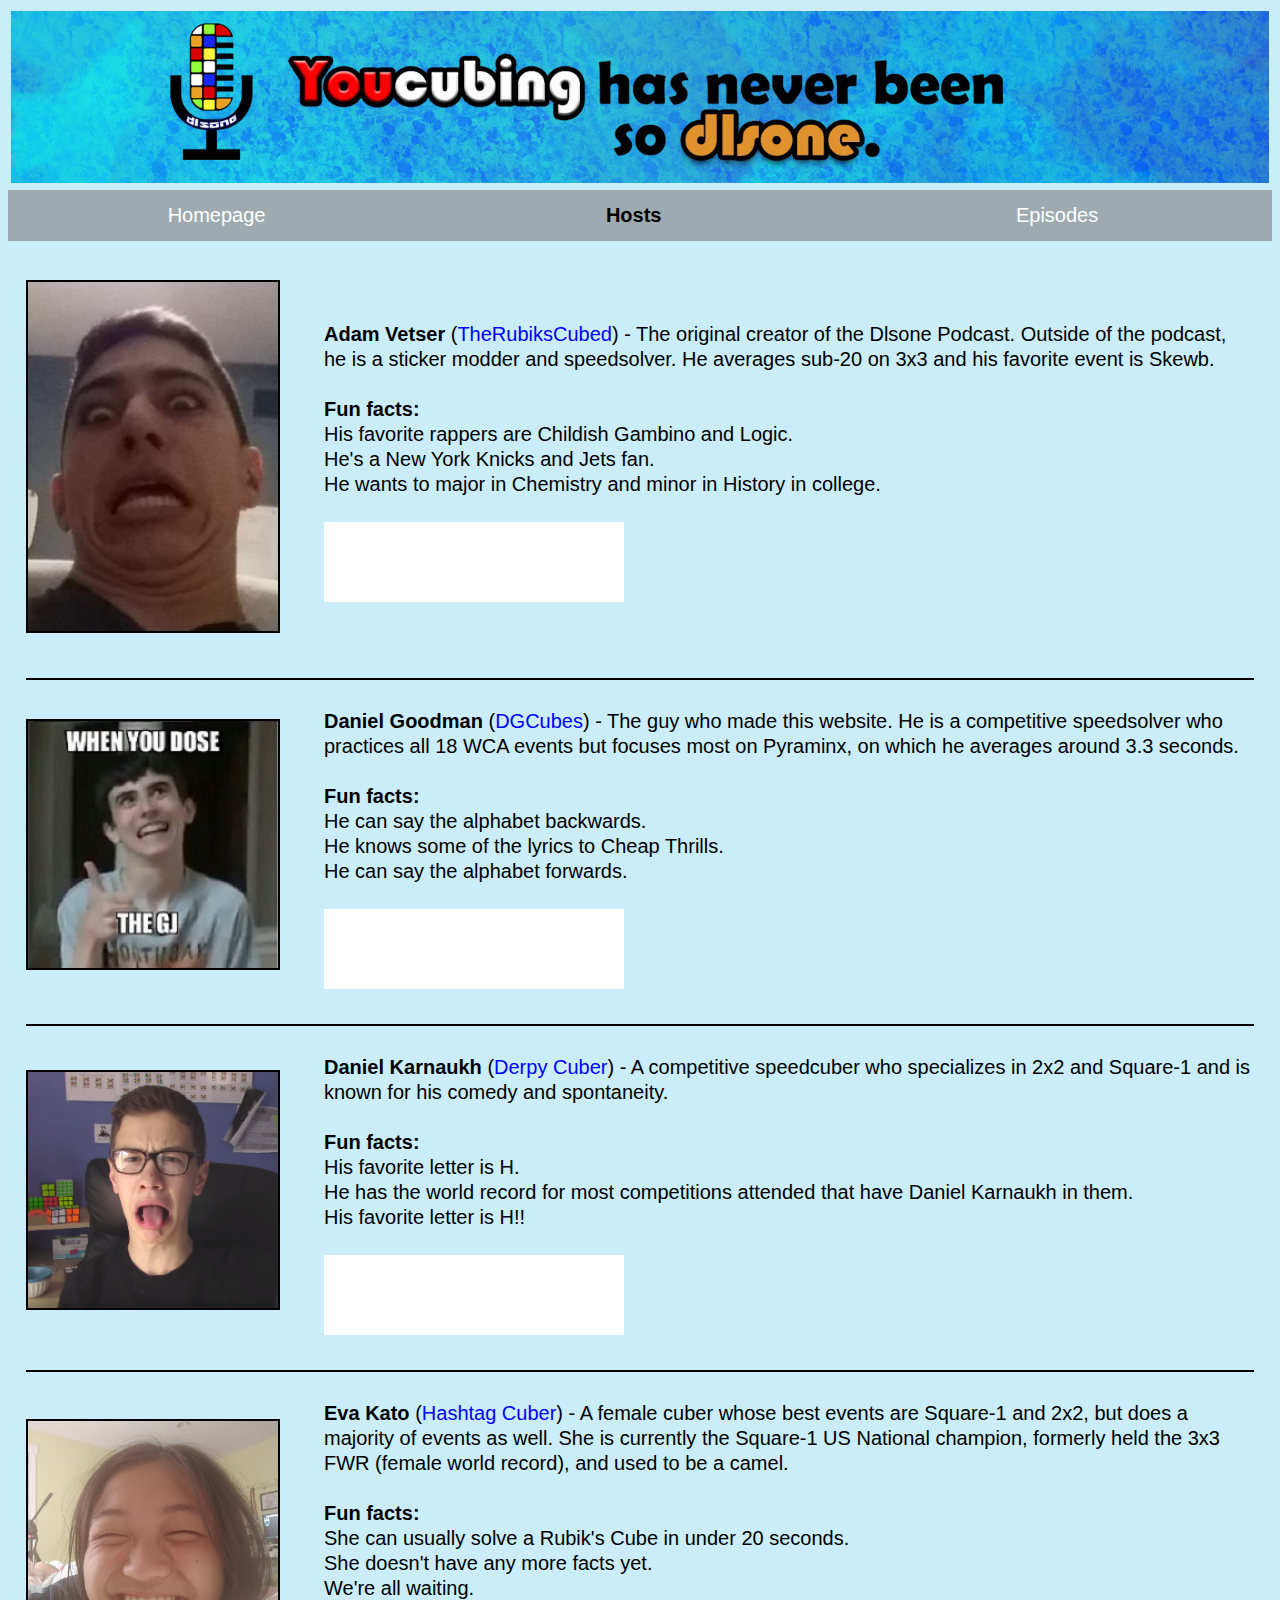
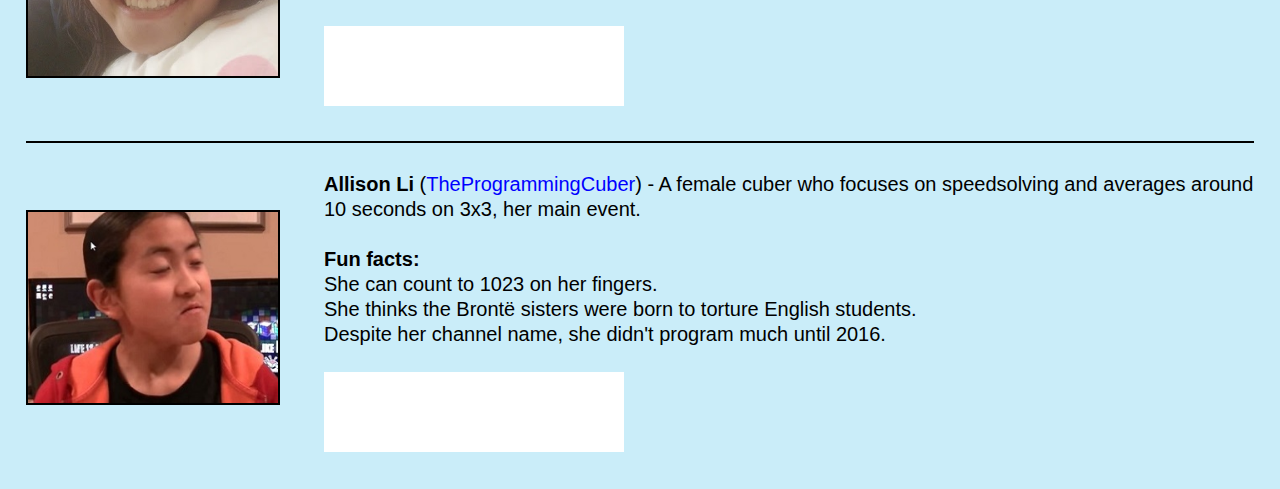
==== hosts/index.html @ 499df8a2 "Initial commit" ====
<!DOCTYPE html>

<html>

	<head>
		<title>Dlsone Podcast Hosts</title>
		<link rel="stylesheet" type="text/css" href="../dlsone.css" />
		<link rel="shortcut icon" href="../sharedPictures/dlsoneIcon.png">
		
		<meta charset="UTF-8">
		<meta name="description" content="The official website for the Dlsone Podcast, a monthly cubing-related podcast! Check out this page for all the episodes, information about the hosts, news, and more!">
		<meta name="keywords" content="Dlsone,Podcast,Dlsone Podcast,Cubing,Rubik's Cube,Speedcubing,Speedsolving,Rubik's,Rubix,Cubers,Collaboration,DGCubes,Derpy Cuber,Hashtag Cuber,TheProgrammingCuber,TheRubiksCubed">
		<meta name="author" content="Daniel Goodman">
		
		<script>
			(function(i,s,o,g,r,a,m){i['GoogleAnalyticsObject']=r;i[r]=i[r]||function(){
			(i[r].q=i[r].q||[]).push(arguments)},i[r].l=1*new Date();a=s.createElement(o),
			m=s.getElementsByTagName(o)[0];a.async=1;a.src=g;m.parentNode.insertBefore(a,m)
			})(window,document,'script','https://www.google-analytics.com/analytics.js','ga');

			ga('create', 'UA-97373094-1', 'auto');
			ga('send', 'pageview');
		</script>
	</head>

	<body>
	
		<table class="banner">
			<tr>
				<td>
					<a href="https://www.youtube.com/channel/UC1S2PJpLSVwj_ex5CRx60pQ" target="_blank"><img src="../sharedPictures/banner2.png" class="banner" alt="Banner"></a>
				</td>
			</tr>
		</table>

		<ul>
			<li class="nav"><a href=".." style="color:white;">Homepage</a></li>
			<li class="nav"><a href="#" style="font-weight:bold;color:black;">Hosts</a></li>
			<li class="nav" style="width:34%;"><a href="../episodes" style="color:white;">Episodes</a></li>
		</ul>

		<br/><br/>
		
		<table class="hostsBody">			
			<tr>
				<td>
					<a href="http://www.youtube.com/therubikscubed" target="_blank"><img src="hostsPictures/adam.png" class="pic" alt="Adam Vetser"></a>					
				</td>
				<td>
					<b>Adam Vetser</b> (<a href="http://www.youtube.com/therubikscubed" target="_blank">TheRubiksCubed</a>) - The original creator of the Dlsone Podcast. Outside of the podcast, he is a
					sticker modder and speedsolver. He averages sub-20 on 3x3 and his favorite event is Skewb.
					<br/><br/>
					<b>Fun facts:</b>
					<br/>His favorite rappers are Childish Gambino and Logic.
					<br/>He's a New York Knicks and Jets fan.
					<br/>He wants to major in Chemistry and minor in History in college.
					<br/><br/>
					<iframe src="https://akshatmittal.com/youtube-realtime/embed/#!/TheRubiksCubed" style="border: 0; width:300px; height:80px; background-color: #FFF;"></iframe>
				</td>
			</tr>

			<tr><td colspan=2><br/><table class="bottomBorder"></table><br/></td></tr>

			<tr>
				<td>
					<a href="http://www.youtube.com/dgcubes" target="_blank"><img src="hostsPictures/dg.jpg" class="pic" alt="Daniel Goodman"></a>
				</td>
				<td>
					<b>Daniel Goodman</b> (<a href="http://www.youtube.com/dgcubes" target="_blank">DGCubes</a>) - The guy who made this website. He is a competitive speedsolver who practices all 18 WCA events
					but focuses most on Pyraminx, on which he averages around 3.3 seconds.
					<br/><br/>
					<b>Fun facts:</b>
					<br/>He can say the alphabet backwards.
					<br/>He knows some of the lyrics to Cheap Thrills.
					<br/>He can say the alphabet forwards.
					<br/><br/>
					<iframe src="https://akshatmittal.com/youtube-realtime/embed/#!/DGCubes" style="border: 0; width:300px; height:80px; background-color: #FFF;"></iframe>
				</td>
			</tr>
			
			<tr><td colspan=2><br/><table class="bottomBorder"></table><br/></td></tr>
			
			<tr>
				<td>
					<a href="http://www.youtube.com/derpycuber" target="_blank"><img src="hostsPictures/derpy.PNG" class="pic" alt="Daniel Karnaukh"></a>
				</td>
				<td>
					<b>Daniel Karnaukh</b> (<a href="http://www.youtube.com/derpycuber" target="_blank">Derpy Cuber</a>) - A competitive speedcuber who specializes in 2x2 and Square-1 and is known for his comedy and spontaneity. 
					<br/><br/>
					<b>Fun facts:</b>
					<br/>His favorite letter is H.
					<br/>He has the world record for most competitions attended that have Daniel Karnaukh in them.
					<br/>His favorite letter is H!!
					<br/><br/>
					<iframe src="https://akshatmittal.com/youtube-realtime/embed/#!/UC0A2GSmPwKC_FE5drWA7vZA" style="border: 0; width:300px; height:80px; background-color: #FFF;"></iframe>
				</td>
			</tr>
			
			<tr><td colspan=2><br/><table class="bottomBorder"></table><br/></td></tr>
			
			<tr>
				<td>
					<a href="http://www.youtube.com/hashtagcuber" target="_blank"><img src="hostsPictures/eva.jpg" class="pic" alt="Eva Kato"></a>
				</td>
				<td>
					<b>Eva Kato</b> (<a href="http://www.youtube.com/hashtagcuber" target="_blank">Hashtag Cuber</a>) - A female cuber whose best events are Square-1 and 2x2, but does a majority of events as well. 
					She is currently the Square-1 US National champion, formerly held the 3x3 FWR (female world record), and used to be a camel. 
					<br/><br/>
					<b>Fun facts:</b>
					<br/>She can usually solve a Rubik's Cube in under 20 seconds.
					<br/>She doesn't have any more facts yet.
					<br/>We're all waiting.
					<br/><br/>
					<iframe src="https://akshatmittal.com/youtube-realtime/embed/#!/HashtagCuber" style="border: 0; width:300px; height:80px; background-color: #FFF;"></iframe>
				</td>
			</tr>
			
			<tr><td colspan=2><br/><table class="bottomBorder"></table><br/></td></tr>
			
			<tr>
				<td>
					<a href="http://www.youtube.com/theprogrammingcuber" target="_blank"><img src="hostsPictures/tpc.jpg" class="pic" alt="Allison Li"></a>
				</td>
				<td>
					<b>Allison Li</b> (<a href="http://www.youtube.com/theprogrammingcuber" target="_blank">TheProgrammingCuber</a>) - A female cuber who focuses on speedsolving and averages around 10
					seconds on 3x3, her main event.
					<br/><br/>
					<b>Fun facts:</b>
					<br/>She can count to 1023 on her fingers.
					<br/>She thinks the Bront&#235; sisters were born to torture English students.
					<br/>Despite her channel name, she didn't program much until 2016.
					<br/><br/>
					<iframe src="https://akshatmittal.com/youtube-realtime/embed/#!/TheProgrammingCuber" style="border: 0; width:300px; height:80px; background-color: #FFF;"></iframe>
				</td>
			</tr>
		</table>
	</body>
</html>
---- dlsone.css ----
body {
	background-color:rgba(78, 197, 236, 0.3);
}

.banner {
	width:100%;
}

/* https://www.w3schools.com/css/css_navbar.asp */

ul {
	list-style-type:none;
	margin:0;
	padding:0;
	overflow:hidden;
	background-color:rgba(127, 127, 127, 0.6);
	width:100%;
}

.nav {
    float:left;
	font-family:"Trebuchet MS", Helvetica, sans-serif;
	font-size:20px;
	width:33%;
	text-align:center;
}

.nav a {
    display:block;
    color:white;
    text-align:center;
	padding:14px 16px;
    text-decoration:none;
}

.nav a:hover {
    background-color:rgba(127, 127, 127, 0.9);
	text-decoration:none;
}

.arrow {
    float:left;
	font-family:"Trebuchet MS", Helvetica, sans-serif;
	width:33%;
	vertical-align:middle;
	
	/* Code to make arrows unselectable */
	-webkit-touch-callout: none;
	-webkit-user-select: none;
	-moz-user-select: none;
	-ms-user-select: none;
	user-select: none;
}

.arrow:hover {
	cursor:pointer;
}

.ep {
    float:left;
	font-family:"Trebuchet MS", Helvetica, sans-serif;
	font-size:20px;
	width:33%;
	vertical-align:middle;
}

.hostsBody {
	font-family:"Trebuchet MS", Helvetica, sans-serif;
	line-height:125%;
	width:100%;
	padding-bottom:20px;
	padding-left:15px;
	padding-right:15px;
	font-size:20px;
	text-align:left;
	vertical-align:top;
}

#homepageTop {
	font-family:"Trebuchet MS", Helvetica, sans-serif;
	line-height:125%;
	width:100%;
	padding-bottom:20px;
	padding-left:40px;
	padding-right:15px;
	font-size:20px;
	text-align:left;
}

#homepageBody {
	font-family:"Trebuchet MS", Helvetica, sans-serif;
	line-height:125%;
	text-align:right;
	width:100%;
	height:auto;
	vertical-align:top;
	font-size:20px;
	border-top:2px solid black;
}

.bottomBorder {
	width:100%;
	border-bottom:2px solid black;
}

#updates {
	width:60%;
	vertical-align:top;
	text-align:left;
	padding-right:15px;
	padding-left:40px;
}

#dlsoneOrigin {
	width:40%;
	text-align:left;
	vertical-align:top;
	padding-left:40px;
	padding-right:15px;
	border-top:2px solid black;
}

.pic {
	text-align:left;
	margin-bottom:10px;
	margin-right:40px;
	width:250px;
	border:2px solid black;
}

#defaultPic {
	border:2px solid black;
}

.audioElement {
	width:100%;
}

#regularText {
	font-family:"Trebuchet MS", Helvetica, sans-serif;
	font-size:20px;
	font-weight:normal;
}

a:link {
	font-size:100%;
	color:rgba(0, 0, 255, 1);
	text-decoration:none;
}

a:visited {
	font-size:100%;
	color:rgba(0, 0, 255, 1);
	text-decoration:none;
}

a:hover {
	font-size:100%;
	color:black;
	text-decoration:underline;
}

@media print {
	.banner, #navBar {
		display:none;
	}

	@page {
		margin: 0.5cm;
	}
}

/* Source: http://www.htmlgoodies.com/beyond/css/targeting-specific-devices-in-your-style-sheets.html */
@media only screen and (max-device-width:480px) {
	h1, td, element, a, p, body {
		font-size:10px;
	} 
}
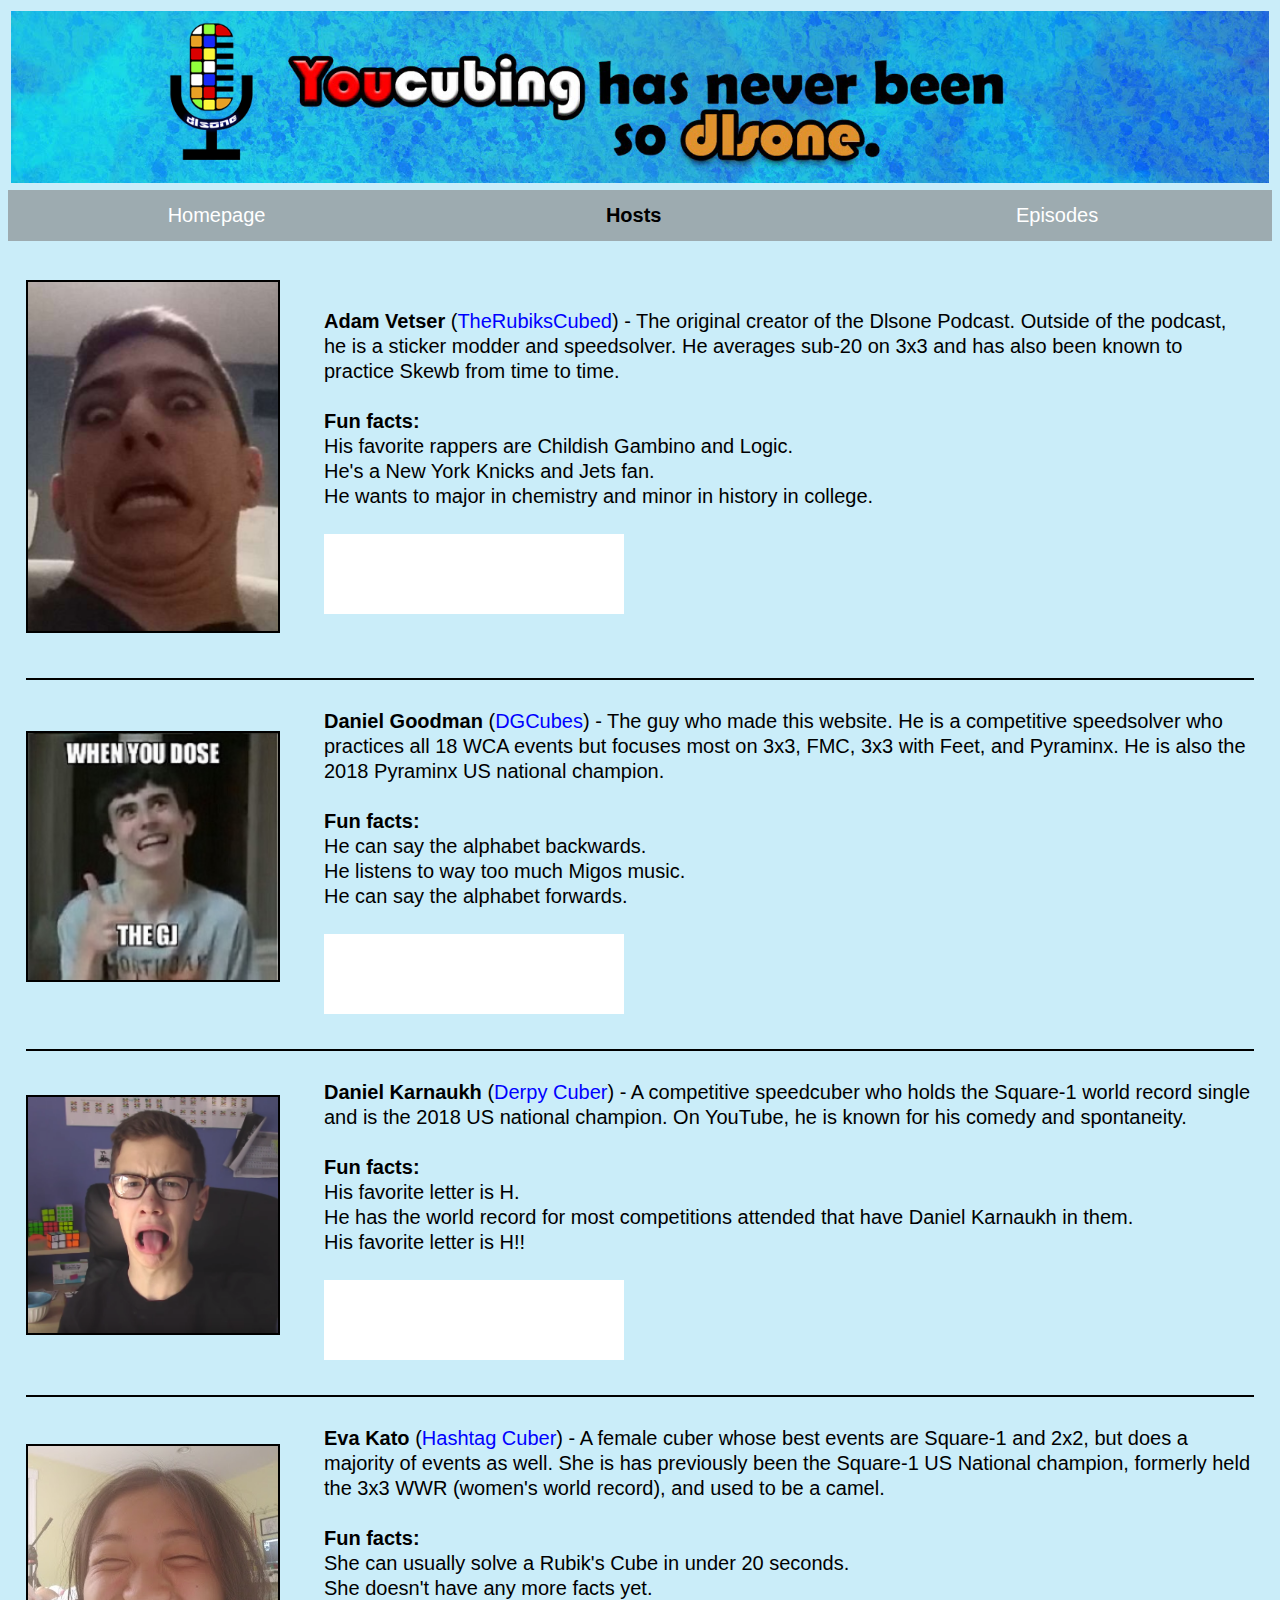
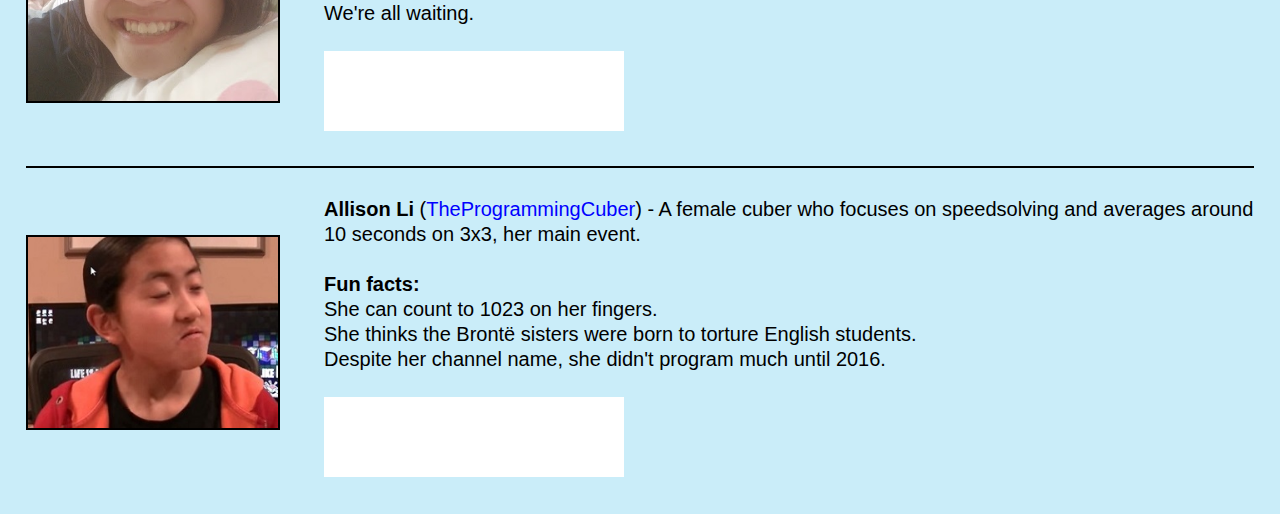
==== commit 8104136d: "Update Hosts page" ====
--- a/hosts/index.html
+++ b/hosts/index.html
@@ -48,12 +48,12 @@
 				</td>
 				<td>
 					<b>Adam Vetser</b> (<a href="http://www.youtube.com/therubikscubed" target="_blank">TheRubiksCubed</a>) - The original creator of the Dlsone Podcast. Outside of the podcast, he is a
-					sticker modder and speedsolver. He averages sub-20 on 3x3 and his favorite event is Skewb.
+					sticker modder and speedsolver. He averages sub-20 on 3x3 and has also been known to practice Skewb from time to time.
 					<br/><br/>
 					<b>Fun facts:</b>
 					<br/>His favorite rappers are Childish Gambino and Logic.
 					<br/>He's a New York Knicks and Jets fan.
-					<br/>He wants to major in Chemistry and minor in History in college.
+					<br/>He wants to major in chemistry and minor in history in college.
 					<br/><br/>
 					<iframe src="https://akshatmittal.com/youtube-realtime/embed/#!/TheRubiksCubed" style="border: 0; width:300px; height:80px; background-color: #FFF;"></iframe>
 				</td>
@@ -67,11 +67,11 @@
 				</td>
 				<td>
 					<b>Daniel Goodman</b> (<a href="http://www.youtube.com/dgcubes" target="_blank">DGCubes</a>) - The guy who made this website. He is a competitive speedsolver who practices all 18 WCA events
-					but focuses most on Pyraminx, on which he averages around 3.3 seconds.
+					but focuses most on 3x3, FMC, 3x3 with Feet, and Pyraminx. He is also the 2018 Pyraminx US national champion.
 					<br/><br/>
 					<b>Fun facts:</b>
 					<br/>He can say the alphabet backwards.
-					<br/>He knows some of the lyrics to Cheap Thrills.
+					<br/>He listens to way too much Migos music.
 					<br/>He can say the alphabet forwards.
 					<br/><br/>
 					<iframe src="https://akshatmittal.com/youtube-realtime/embed/#!/DGCubes" style="border: 0; width:300px; height:80px; background-color: #FFF;"></iframe>
@@ -85,7 +85,8 @@
 					<a href="http://www.youtube.com/derpycuber" target="_blank"><img src="hostsPictures/derpy.PNG" class="pic" alt="Daniel Karnaukh"></a>
 				</td>
 				<td>
-					<b>Daniel Karnaukh</b> (<a href="http://www.youtube.com/derpycuber" target="_blank">Derpy Cuber</a>) - A competitive speedcuber who specializes in 2x2 and Square-1 and is known for his comedy and spontaneity. 
+					<b>Daniel Karnaukh</b> (<a href="http://www.youtube.com/derpycuber" target="_blank">Derpy Cuber</a>) - A competitive speedcuber who holds the Square-1 world record single
+					and is the 2018 US national champion. On YouTube, he is known for his comedy and spontaneity.
 					<br/><br/>
 					<b>Fun facts:</b>
 					<br/>His favorite letter is H.
@@ -104,7 +105,7 @@
 				</td>
 				<td>
 					<b>Eva Kato</b> (<a href="http://www.youtube.com/hashtagcuber" target="_blank">Hashtag Cuber</a>) - A female cuber whose best events are Square-1 and 2x2, but does a majority of events as well. 
-					She is currently the Square-1 US National champion, formerly held the 3x3 FWR (female world record), and used to be a camel. 
+					She is has previously been the Square-1 US National champion, formerly held the 3x3 WWR (women's world record), and used to be a camel. 
 					<br/><br/>
 					<b>Fun facts:</b>
 					<br/>She can usually solve a Rubik's Cube in under 20 seconds.
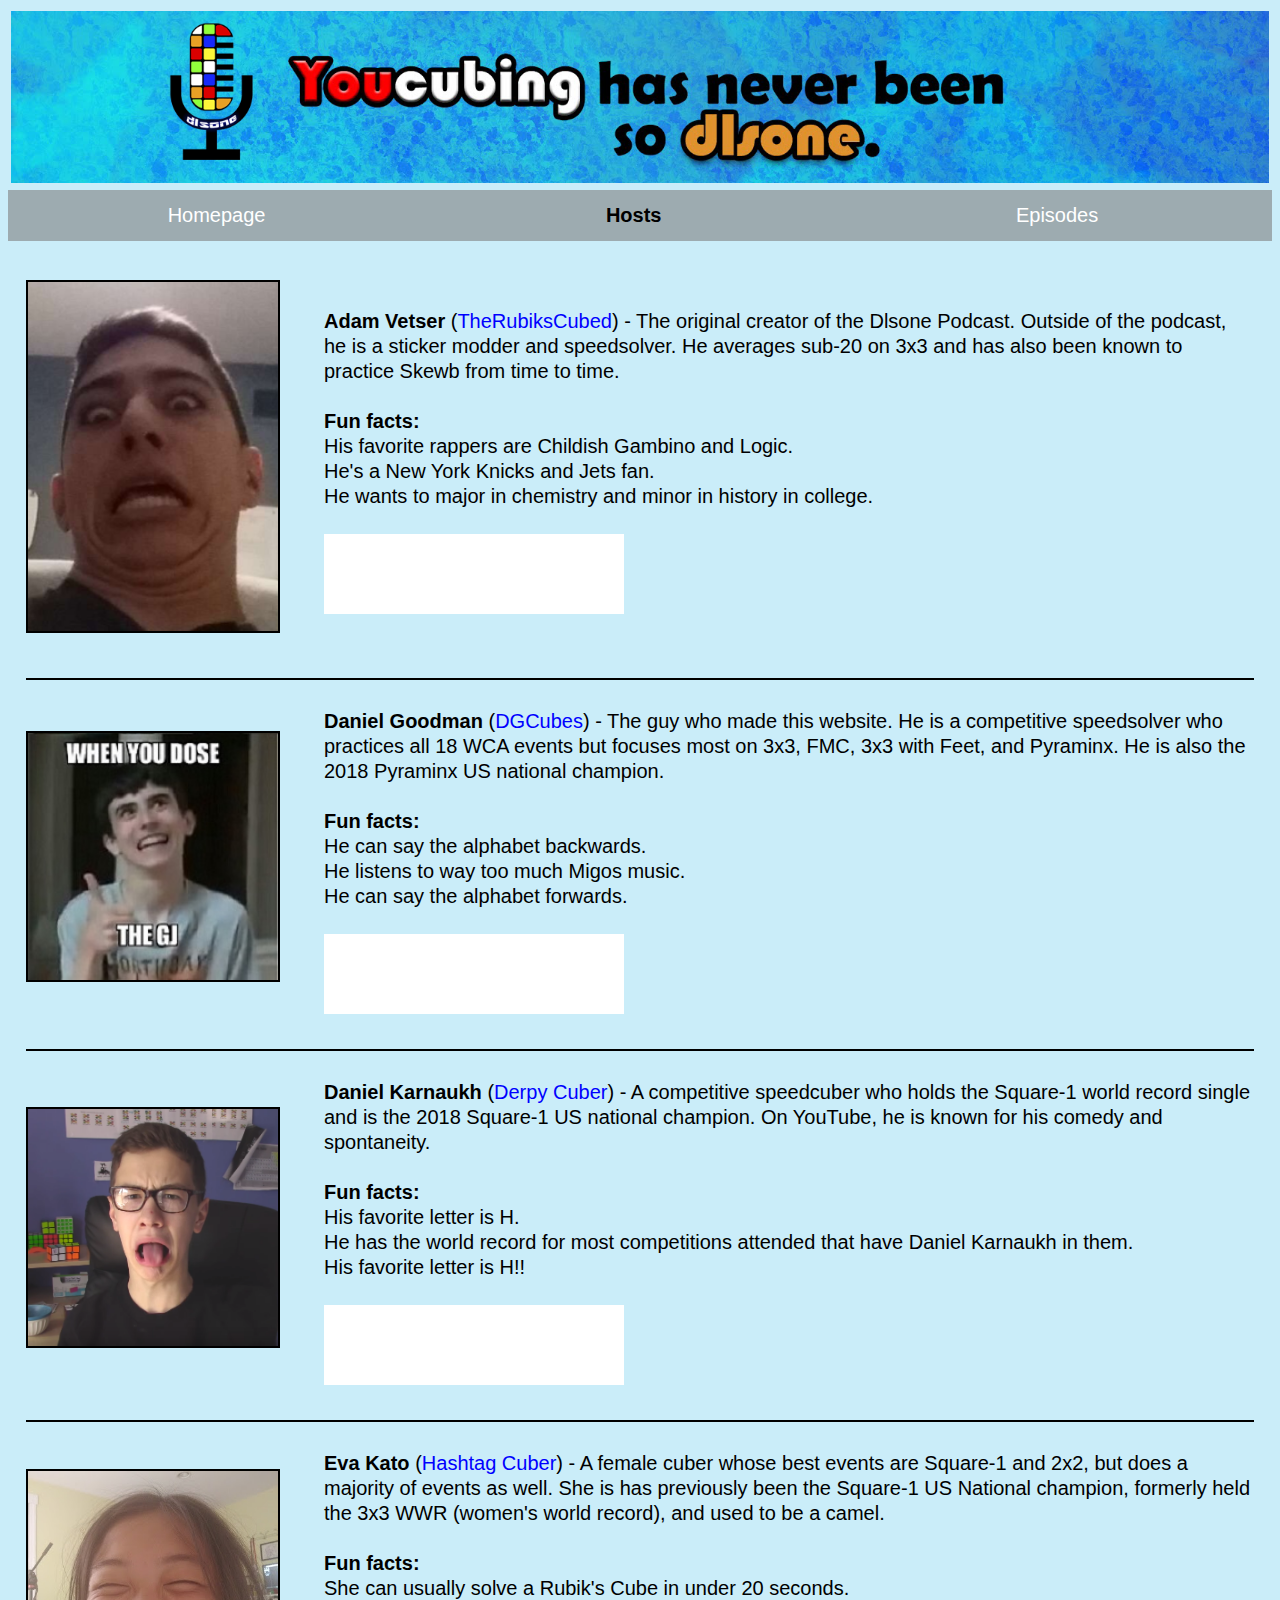
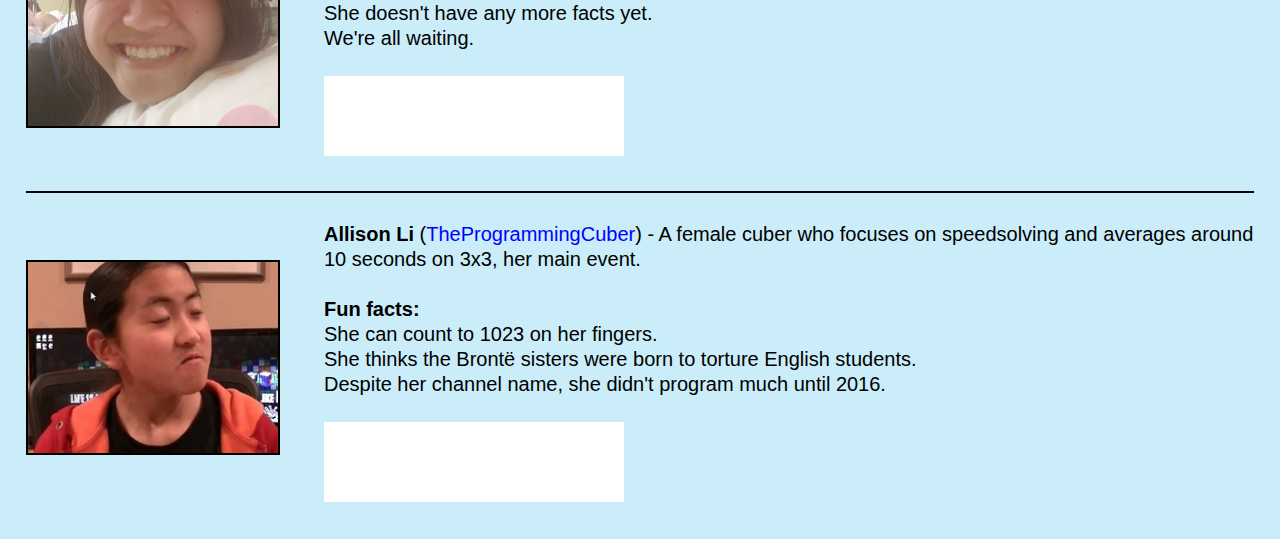
==== commit bfab1cf6: "Update Hosts page" ====
--- a/hosts/index.html
+++ b/hosts/index.html
@@ -86,7 +86,7 @@
 				</td>
 				<td>
 					<b>Daniel Karnaukh</b> (<a href="http://www.youtube.com/derpycuber" target="_blank">Derpy Cuber</a>) - A competitive speedcuber who holds the Square-1 world record single
-					and is the 2018 US national champion. On YouTube, he is known for his comedy and spontaneity.
+					and is the 2018 Square-1 US national champion. On YouTube, he is known for his comedy and spontaneity.
 					<br/><br/>
 					<b>Fun facts:</b>
 					<br/>His favorite letter is H.
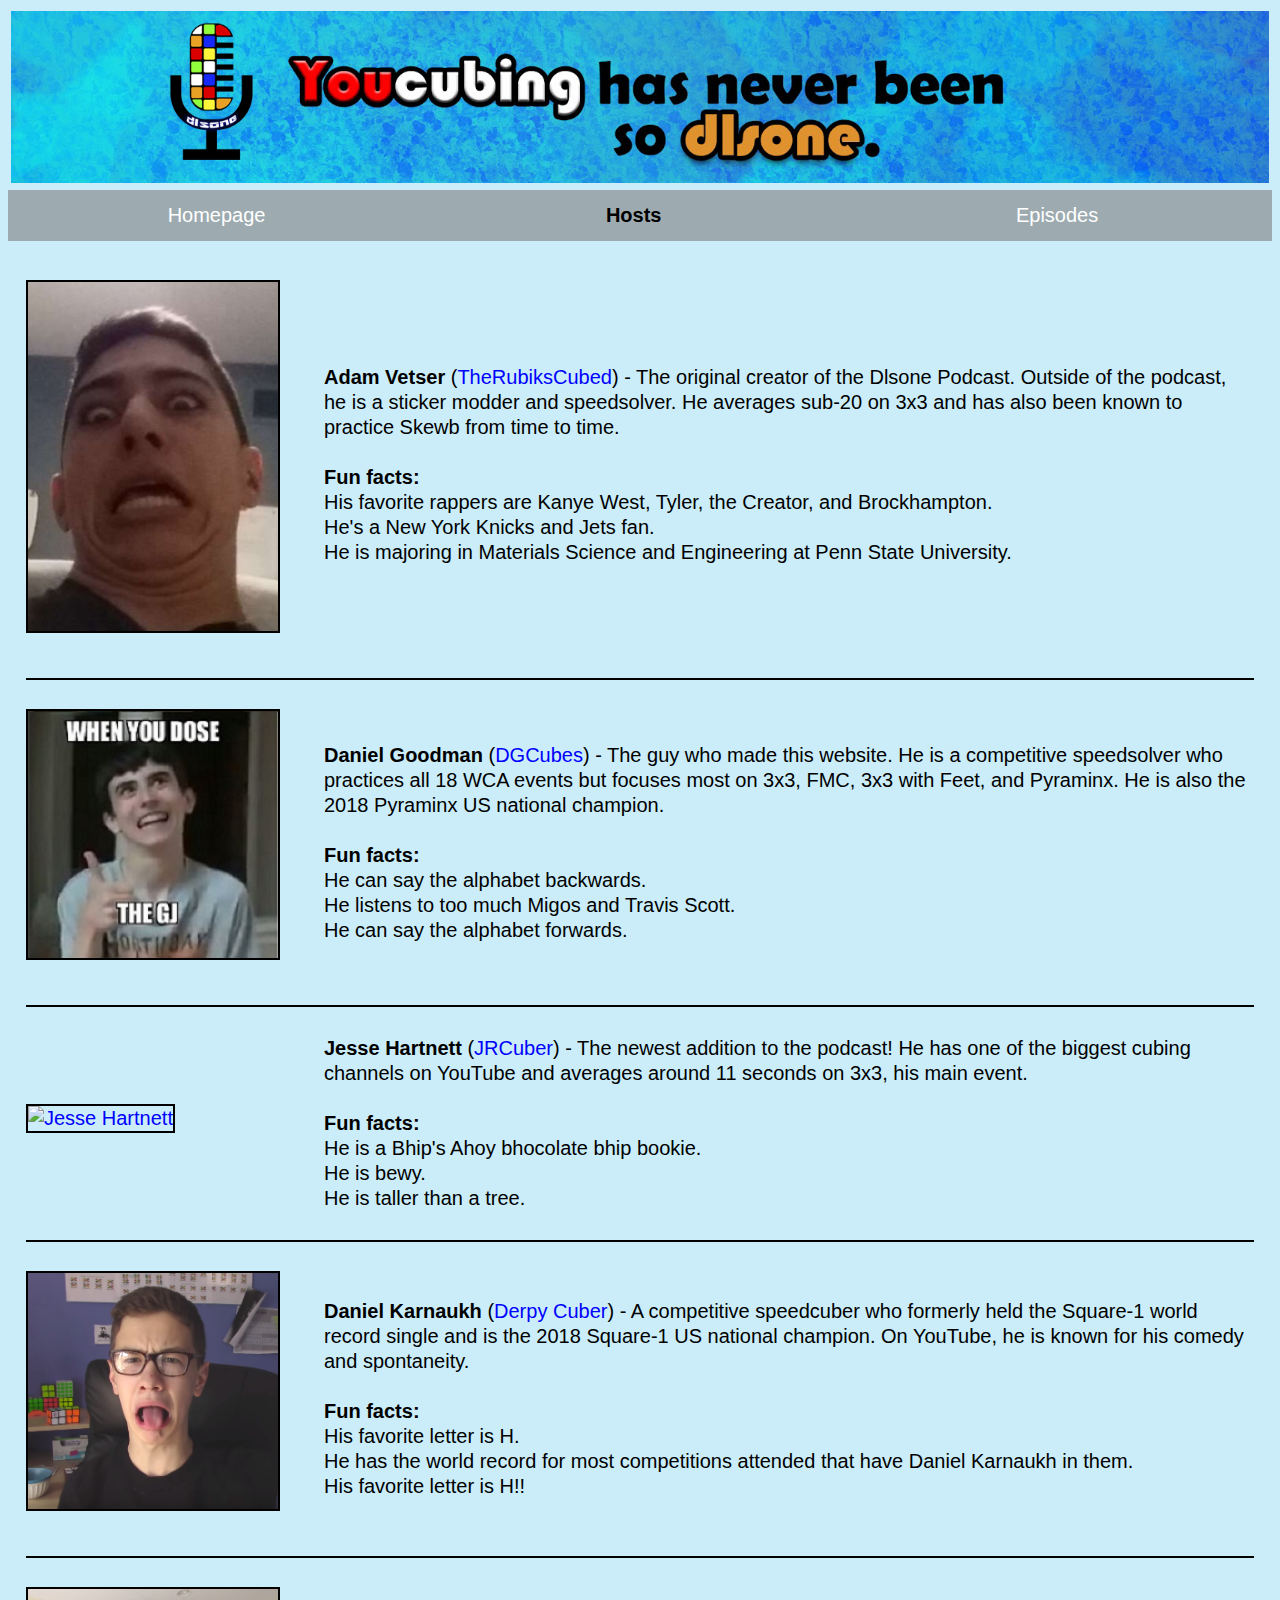
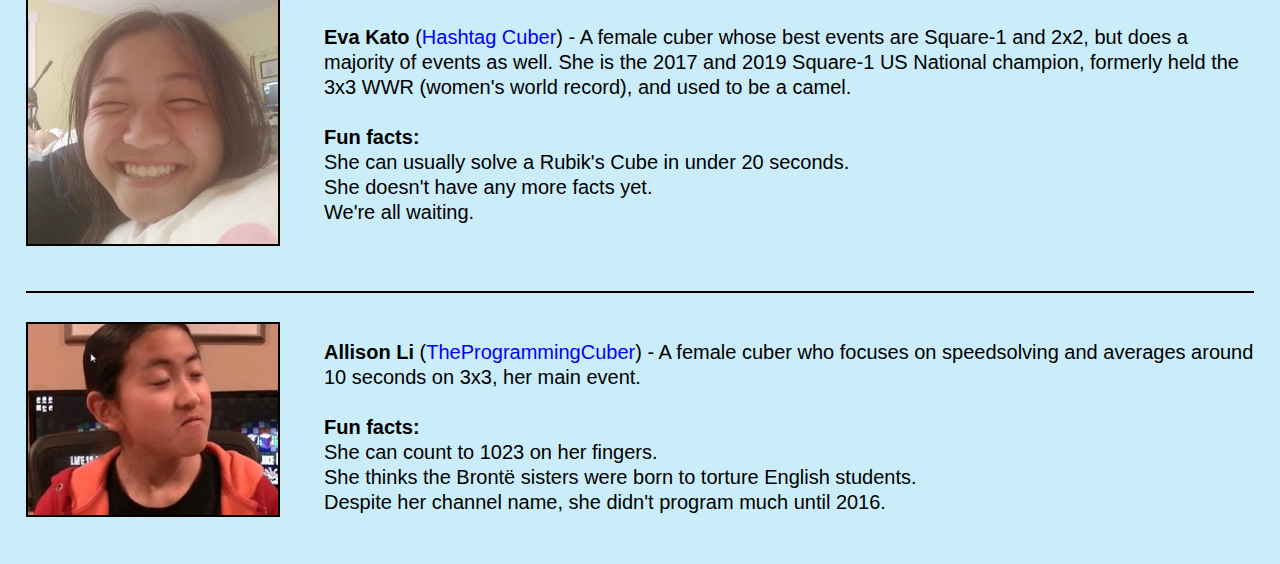
==== commit 66a10fa7: "Update Hosts" ====
--- a/hosts/index.html
+++ b/hosts/index.html
@@ -47,15 +47,12 @@
 					<a href="http://www.youtube.com/therubikscubed" target="_blank"><img src="hostsPictures/adam.png" class="pic" alt="Adam Vetser"></a>					
 				</td>
 				<td>
-					<b>Adam Vetser</b> (<a href="http://www.youtube.com/therubikscubed" target="_blank">TheRubiksCubed</a>) - The original creator of the Dlsone Podcast. Outside of the podcast, he is a
-					sticker modder and speedsolver. He averages sub-20 on 3x3 and has also been known to practice Skewb from time to time.
+					<b>Adam Vetser</b> (<a href="http://www.youtube.com/therubikscubed" target="_blank">TheRubiksCubed</a>) - The original creator of the Dlsone Podcast. Outside of the podcast, he is a sticker modder and speedsolver. He averages sub-20 on 3x3 and has also been known to practice Skewb from time to time.
 					<br/><br/>
 					<b>Fun facts:</b>
-					<br/>His favorite rappers are Childish Gambino and Logic.
+					<br/>His favorite rappers are Kanye West, Tyler, the Creator, and Brockhampton.
 					<br/>He's a New York Knicks and Jets fan.
-					<br/>He wants to major in chemistry and minor in history in college.
-					<br/><br/>
-					<iframe src="https://akshatmittal.com/youtube-realtime/embed/#!/TheRubiksCubed" style="border: 0; width:300px; height:80px; background-color: #FFF;"></iframe>
+					<br/>He is majoring in Materials Science and Engineering at Penn State University.
 				</td>
 			</tr>
 
@@ -66,15 +63,28 @@
 					<a href="http://www.youtube.com/dgcubes" target="_blank"><img src="hostsPictures/dg.jpg" class="pic" alt="Daniel Goodman"></a>
 				</td>
 				<td>
-					<b>Daniel Goodman</b> (<a href="http://www.youtube.com/dgcubes" target="_blank">DGCubes</a>) - The guy who made this website. He is a competitive speedsolver who practices all 18 WCA events
-					but focuses most on 3x3, FMC, 3x3 with Feet, and Pyraminx. He is also the 2018 Pyraminx US national champion.
+					<b>Daniel Goodman</b> (<a href="http://www.youtube.com/dgcubes" target="_blank">DGCubes</a>) - The guy who made this website. He is a competitive speedsolver who practices all 18 WCA events but focuses most on 3x3, FMC, 3x3 with Feet, and Pyraminx. He is also the 2018 Pyraminx US national champion.
 					<br/><br/>
 					<b>Fun facts:</b>
 					<br/>He can say the alphabet backwards.
-					<br/>He listens to way too much Migos music.
+					<br/>He listens to too much Migos and Travis Scott.
 					<br/>He can say the alphabet forwards.
+				</td>
+			</tr>
+			
+			<tr><td colspan=2><br/><table class="bottomBorder"></table><br/></td></tr>
+			
+			<tr>
+				<td>
+					<a href="http://www.youtube.com/jrcuber" target="_blank"><img src="hostsPictures/jr.jpg" class="pic" alt="Jesse Hartnett"></a>
+				</td>
+				<td>
+					<b>Jesse Hartnett</b> (<a href="http://www.youtube.com/jrcuber" target="_blank">JRCuber</a>) - The newest addition to the podcast! He has one of the biggest cubing channels on YouTube and averages around 11 seconds on 3x3, his main event.
 					<br/><br/>
-					<iframe src="https://akshatmittal.com/youtube-realtime/embed/#!/DGCubes" style="border: 0; width:300px; height:80px; background-color: #FFF;"></iframe>
+					<b>Fun facts:</b>
+					<br/>He is a Bhip's Ahoy bhocolate bhip bookie.
+					<br/>He is bewy.
+					<br/>He is taller than a tree.
 				</td>
 			</tr>
 			
@@ -85,15 +95,12 @@
 					<a href="http://www.youtube.com/derpycuber" target="_blank"><img src="hostsPictures/derpy.PNG" class="pic" alt="Daniel Karnaukh"></a>
 				</td>
 				<td>
-					<b>Daniel Karnaukh</b> (<a href="http://www.youtube.com/derpycuber" target="_blank">Derpy Cuber</a>) - A competitive speedcuber who holds the Square-1 world record single
-					and is the 2018 Square-1 US national champion. On YouTube, he is known for his comedy and spontaneity.
+					<b>Daniel Karnaukh</b> (<a href="http://www.youtube.com/derpycuber" target="_blank">Derpy Cuber</a>) - A competitive speedcuber who formerly held the Square-1 world record single and is the 2018 Square-1 US national champion. On YouTube, he is known for his comedy and spontaneity.
 					<br/><br/>
 					<b>Fun facts:</b>
 					<br/>His favorite letter is H.
 					<br/>He has the world record for most competitions attended that have Daniel Karnaukh in them.
 					<br/>His favorite letter is H!!
-					<br/><br/>
-					<iframe src="https://akshatmittal.com/youtube-realtime/embed/#!/UC0A2GSmPwKC_FE5drWA7vZA" style="border: 0; width:300px; height:80px; background-color: #FFF;"></iframe>
 				</td>
 			</tr>
 			
@@ -104,15 +111,12 @@
 					<a href="http://www.youtube.com/hashtagcuber" target="_blank"><img src="hostsPictures/eva.jpg" class="pic" alt="Eva Kato"></a>
 				</td>
 				<td>
-					<b>Eva Kato</b> (<a href="http://www.youtube.com/hashtagcuber" target="_blank">Hashtag Cuber</a>) - A female cuber whose best events are Square-1 and 2x2, but does a majority of events as well. 
-					She is has previously been the Square-1 US National champion, formerly held the 3x3 WWR (women's world record), and used to be a camel. 
+					<b>Eva Kato</b> (<a href="http://www.youtube.com/hashtagcuber" target="_blank">Hashtag Cuber</a>) - A female cuber whose best events are Square-1 and 2x2, but does a majority of events as well. She is the 2017 and 2019 Square-1 US National champion, formerly held the 3x3 WWR (women's world record), and used to be a camel. 
 					<br/><br/>
 					<b>Fun facts:</b>
 					<br/>She can usually solve a Rubik's Cube in under 20 seconds.
 					<br/>She doesn't have any more facts yet.
 					<br/>We're all waiting.
-					<br/><br/>
-					<iframe src="https://akshatmittal.com/youtube-realtime/embed/#!/HashtagCuber" style="border: 0; width:300px; height:80px; background-color: #FFF;"></iframe>
 				</td>
 			</tr>
 			
@@ -123,17 +127,14 @@
 					<a href="http://www.youtube.com/theprogrammingcuber" target="_blank"><img src="hostsPictures/tpc.jpg" class="pic" alt="Allison Li"></a>
 				</td>
 				<td>
-					<b>Allison Li</b> (<a href="http://www.youtube.com/theprogrammingcuber" target="_blank">TheProgrammingCuber</a>) - A female cuber who focuses on speedsolving and averages around 10
-					seconds on 3x3, her main event.
+					<b>Allison Li</b> (<a href="http://www.youtube.com/theprogrammingcuber" target="_blank">TheProgrammingCuber</a>) - A female cuber who focuses on speedsolving and averages around 10 seconds on 3x3, her main event.
 					<br/><br/>
 					<b>Fun facts:</b>
 					<br/>She can count to 1023 on her fingers.
 					<br/>She thinks the Bront&#235; sisters were born to torture English students.
 					<br/>Despite her channel name, she didn't program much until 2016.
-					<br/><br/>
-					<iframe src="https://akshatmittal.com/youtube-realtime/embed/#!/TheProgrammingCuber" style="border: 0; width:300px; height:80px; background-color: #FFF;"></iframe>
 				</td>
 			</tr>
 		</table>
 	</body>
-</html>+</html>
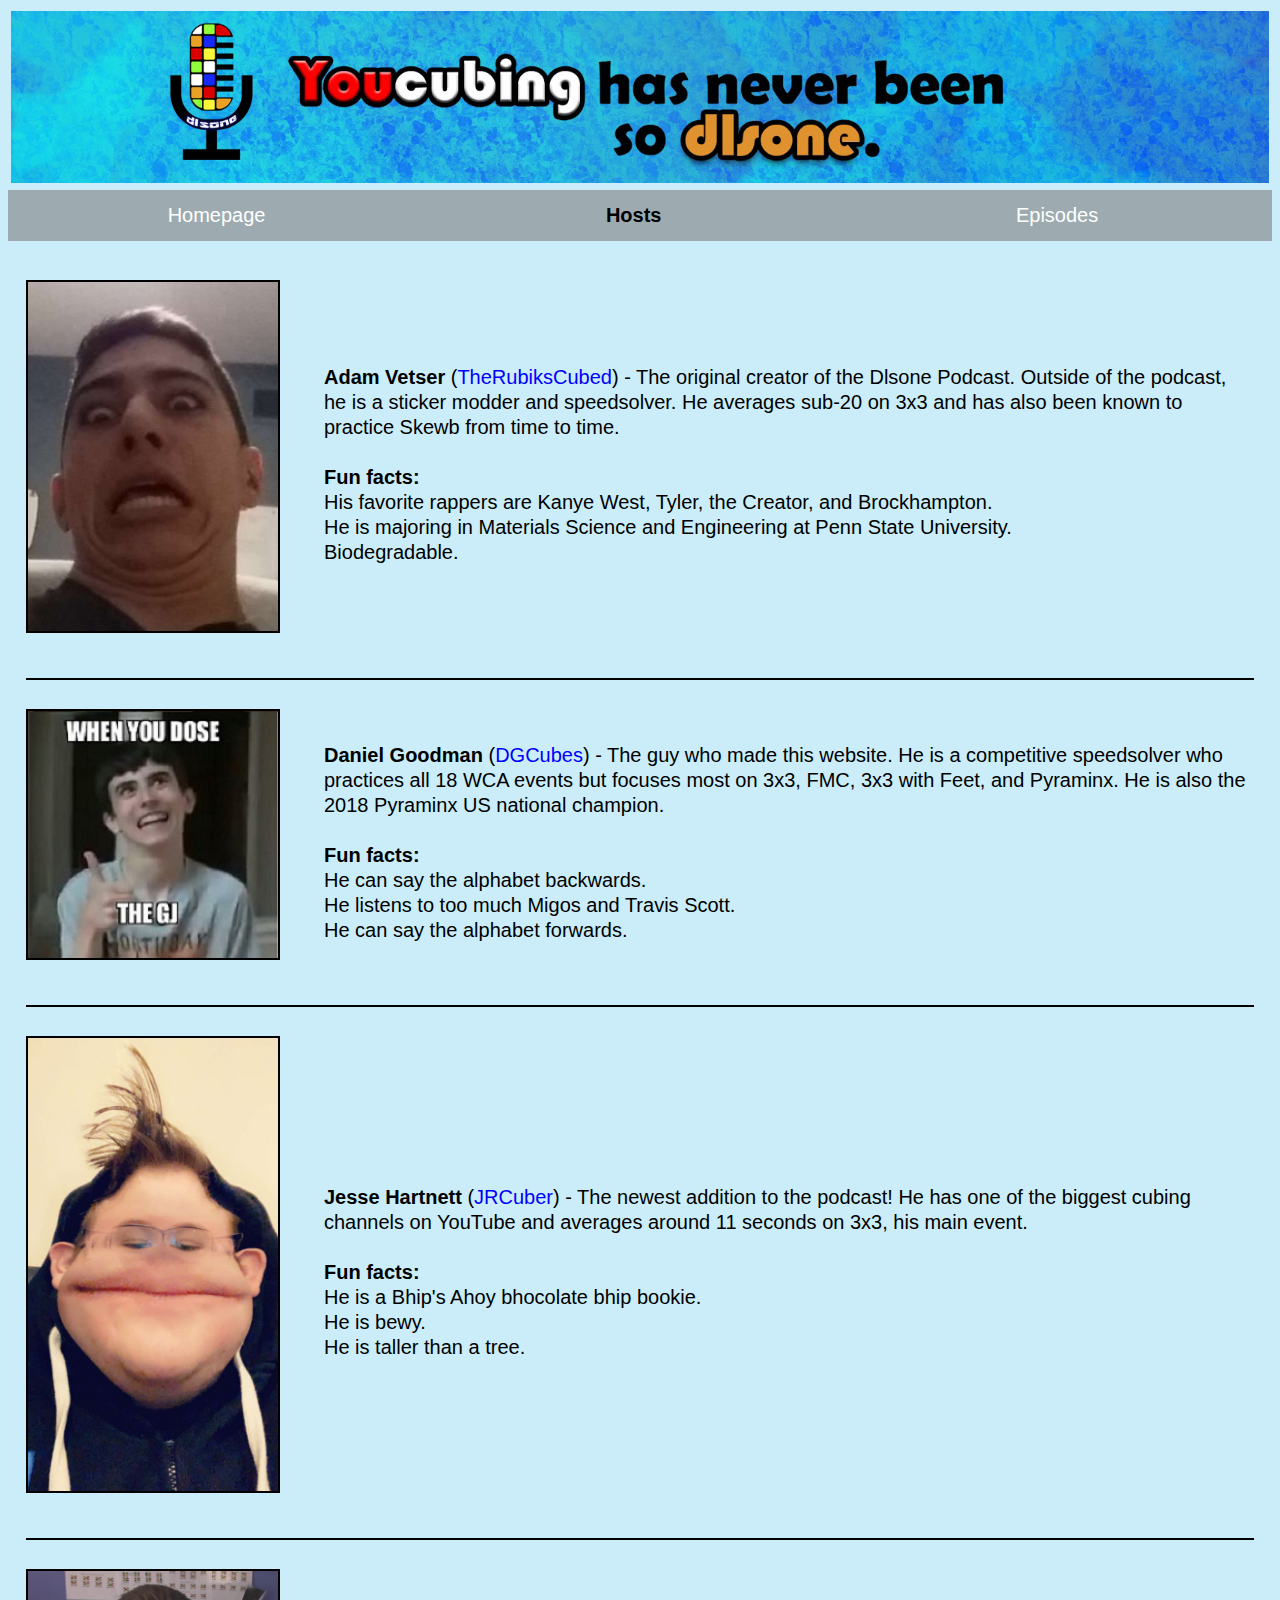
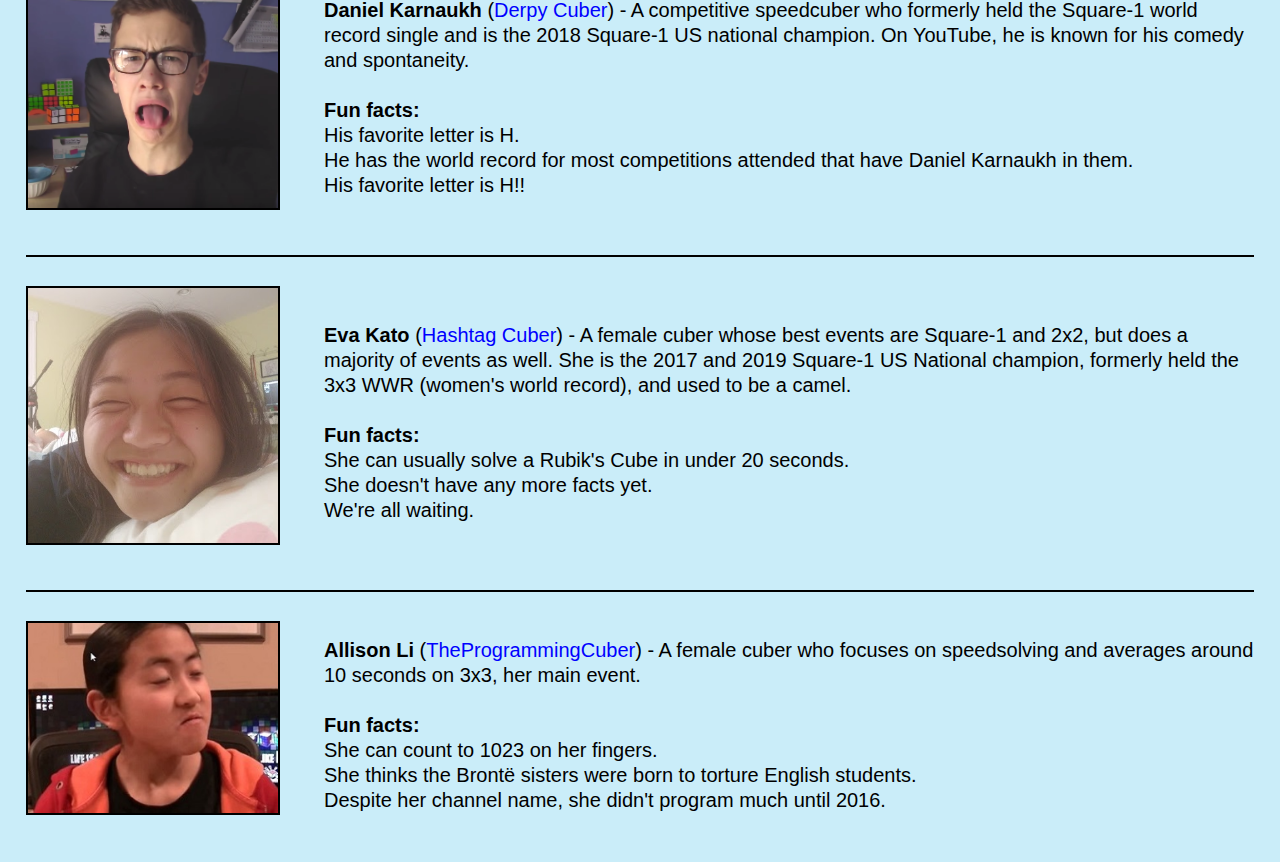
==== commit 88eef1b3: "Biodegradable" ====
--- a/hosts/index.html
+++ b/hosts/index.html
@@ -51,8 +51,8 @@
 					<br/><br/>
 					<b>Fun facts:</b>
 					<br/>His favorite rappers are Kanye West, Tyler, the Creator, and Brockhampton.
-					<br/>He's a New York Knicks and Jets fan.
 					<br/>He is majoring in Materials Science and Engineering at Penn State University.
+					<br/>Biodegradable.
 				</td>
 			</tr>
 
